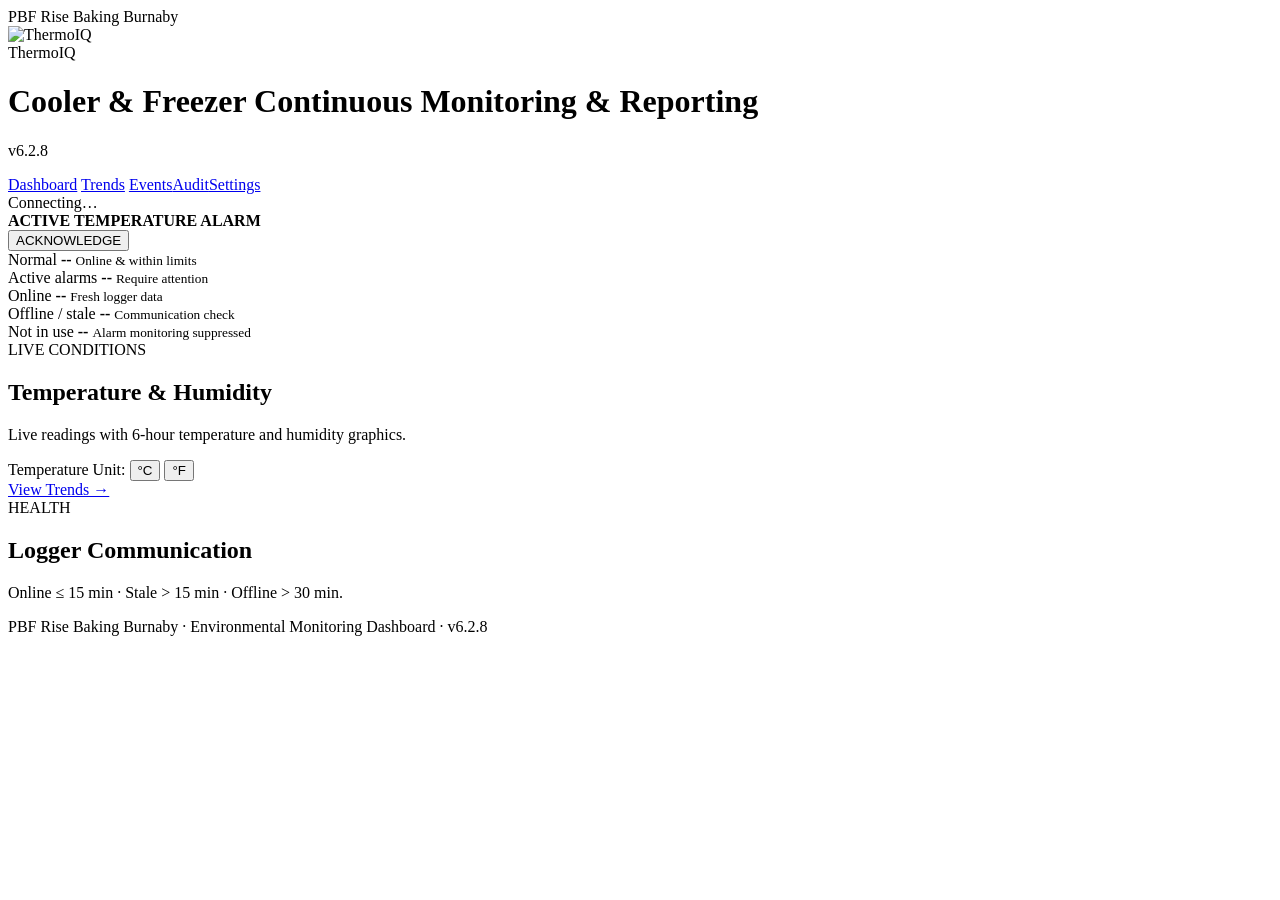
==== app/static/index.html @ 64454fb5 "Release v6.2.8 Softer tab glow, larger site name, smaller title, white bold date and time" ====
<!doctype html>
<html>
<head>
<meta charset="utf-8">
<meta name="viewport" content="width=device-width,initial-scale=1">
<title>ThermoIQ · Cooler & Freezer Continuous Monitoring</title>
<link rel="icon" type="image/svg+xml" href="/static/thermoiq-mark.svg"><link rel="stylesheet" href="/static/style.css?v=6.2.8">
</head>
<body>
<header class="topbar">
  <div class="site-name">PBF Rise Baking Burnaby</div>
  <div class="brand">
    <img class="brand-logo" src="/static/thermoiq-mark.svg" alt="ThermoIQ">
    <div>
      <div class="wordmark">Thermo<span class="iq">IQ</span></div>
      <h1>Cooler &amp; Freezer Continuous Monitoring &amp; Reporting</h1>
      <p>v6.2.8</p>
    </div>
  </div>
  <nav>
    <a class="active" href="/">Dashboard</a>
    <a href="/trends">Trends</a>
    <a href="/events">Events</a><a href="/audit">Audit</a><a href="/settings">Settings</a>
  </nav>
  <div id="conn" class="connection">Connecting…</div>
</header>

<main>
  <section id="alarmBanner" class="alarm-banner hidden">
    <div>
      <strong>ACTIVE TEMPERATURE ALARM</strong>
      <div id="alarmText"></div>
    </div>
    <button onclick="acknowledge()">ACKNOWLEDGE</button>
  </section>

  <section class="hero-grid">
    <div class="hero-card">
      <span>Normal</span>
      <strong id="normal">--</strong>
      <small>Online & within limits</small>
    </div>
    <div class="hero-card alarm-count">
      <span>Active alarms</span>
      <strong id="alarms">--</strong>
      <small>Require attention</small>
    </div>
    <div class="hero-card">
      <span>Online</span>
      <strong id="online">--</strong>
      <small>Fresh logger data</small>
    </div>
    <div class="hero-card">
      <span>Offline / stale</span>
      <strong id="offline">--</strong>
      <small>Communication check</small>
    </div>
    <div class="hero-card suppress-count">
      <span>Not in use</span>
      <strong id="suppressed">--</strong>
      <small>Alarm monitoring suppressed</small>
    </div>
  </section>

  <section class="section-head dashboard-head">
    <div>
      <span class="eyebrow">LIVE CONDITIONS</span>
      <h2>Temperature & Humidity</h2>
      <p>Live readings with 6-hour temperature and humidity graphics.</p>
    </div>
    <div class="actions">
      <div class="unit-switch" aria-label="Temperature unit">
        <span>Temperature Unit:</span>
        <button id="cBtn" class="unit-active" onclick="setUnit(false)">°C</button>
        <button id="fBtn" onclick="setUnit(true)">°F</button>
      </div>
      <a class="button primary" href="/trends">View Trends →</a>
    </div>
  </section>

  <section id="cards" class="instrument-grid graph-dashboard"></section>

  <section class="panel">
    <div class="section-head compact">
      <div>
        <span class="eyebrow">HEALTH</span>
        <h2>Logger Communication</h2>
        <p>Online ≤ 15 min · Stale > 15 min · Offline > 30 min.</p>
      </div>
    </div>
    <div id="status"></div>
  </section>
</main>

<footer>
  PBF Rise Baking Burnaby · Environmental Monitoring Dashboard · v6.2.8
</footer>
<script src="/static/dashboard.js?v=6.2.8"></script>
</body>
</html>
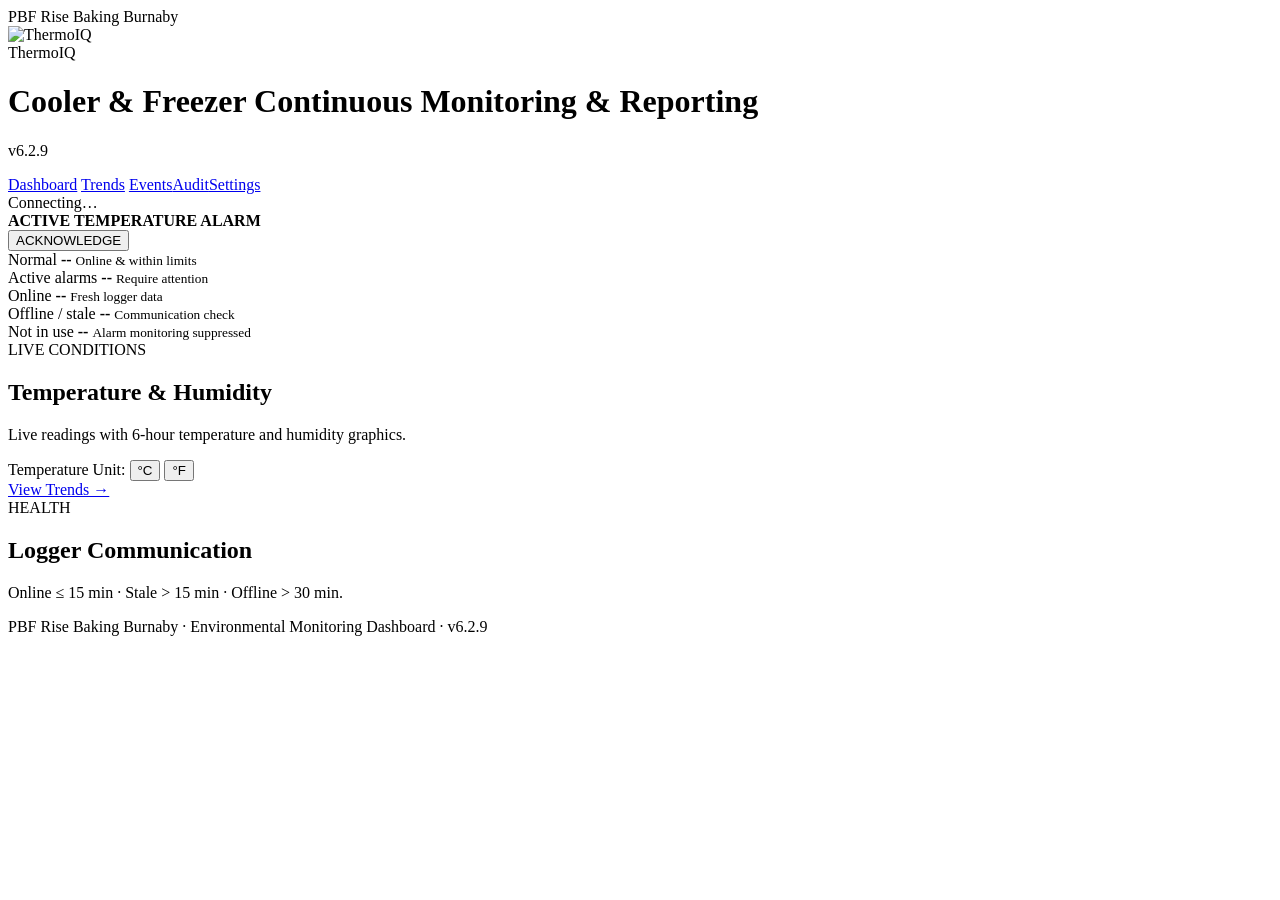
==== commit e7bdf006: "Release v6.2.9 Softer selected tab, heavier ThermoIQ wordmark, lighter title" ====
--- a/app/static/index.html
+++ b/app/static/index.html
@@ -4,7 +4,7 @@
 <meta charset="utf-8">
 <meta name="viewport" content="width=device-width,initial-scale=1">
 <title>ThermoIQ · Cooler & Freezer Continuous Monitoring</title>
-<link rel="icon" type="image/svg+xml" href="/static/thermoiq-mark.svg"><link rel="stylesheet" href="/static/style.css?v=6.2.8">
+<link rel="icon" type="image/svg+xml" href="/static/thermoiq-mark.svg"><link rel="stylesheet" href="/static/style.css?v=6.2.9">
 </head>
 <body>
 <header class="topbar">
@@ -14,7 +14,7 @@
     <div>
       <div class="wordmark">Thermo<span class="iq">IQ</span></div>
       <h1>Cooler &amp; Freezer Continuous Monitoring &amp; Reporting</h1>
-      <p>v6.2.8</p>
+      <p>v6.2.9</p>
     </div>
   </div>
   <nav>
@@ -93,8 +93,8 @@
 </main>
 
 <footer>
-  PBF Rise Baking Burnaby · Environmental Monitoring Dashboard · v6.2.8
+  PBF Rise Baking Burnaby · Environmental Monitoring Dashboard · v6.2.9
 </footer>
-<script src="/static/dashboard.js?v=6.2.8"></script>
+<script src="/static/dashboard.js?v=6.2.9"></script>
 </body>
 </html>
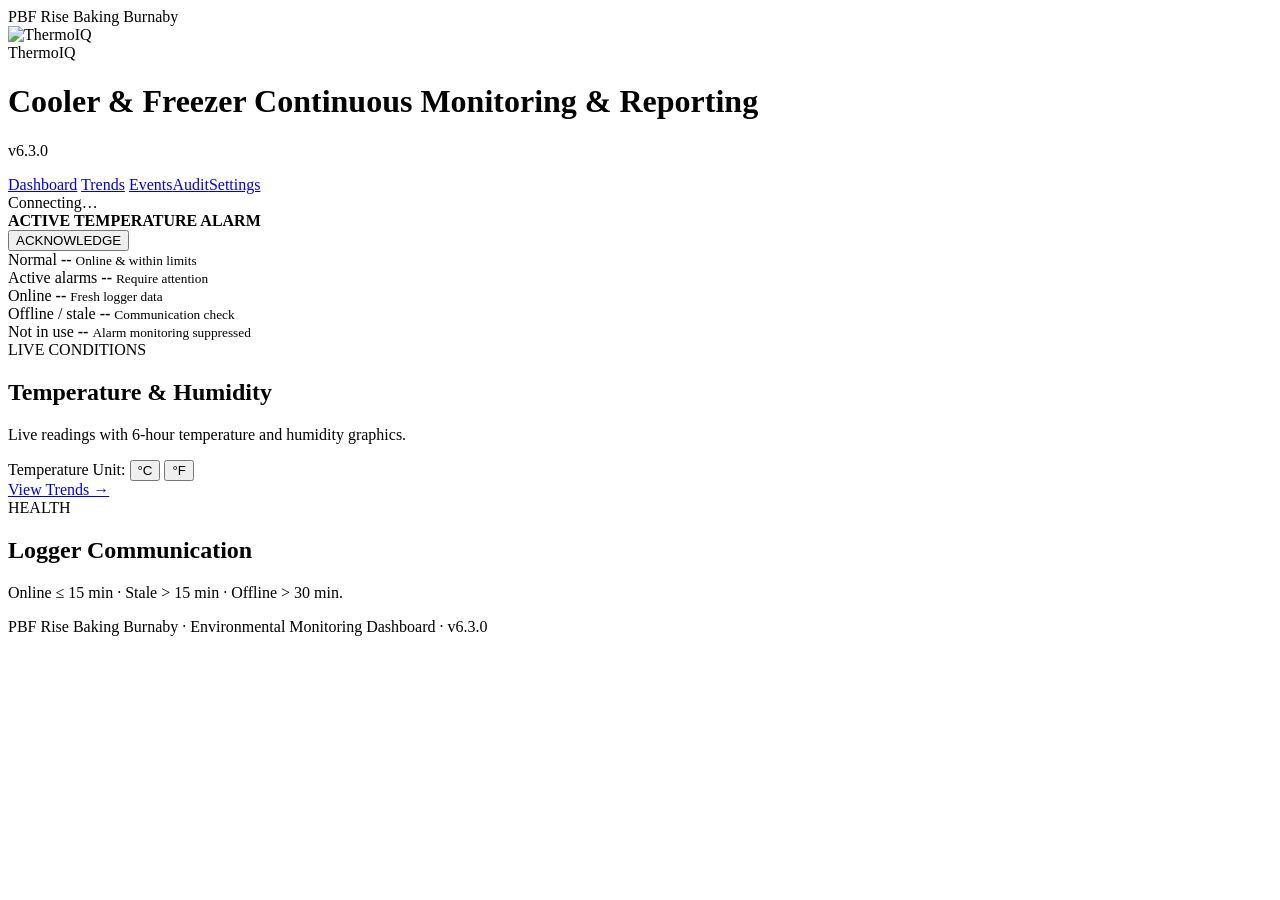
==== commit f6eacdb8: "Release v6.3.0 User logins and role rights, collapsible settings, event/audit date filters, trends l" ====
--- a/app/static/index.html
+++ b/app/static/index.html
@@ -4,7 +4,7 @@
 <meta charset="utf-8">
 <meta name="viewport" content="width=device-width,initial-scale=1">
 <title>ThermoIQ · Cooler & Freezer Continuous Monitoring</title>
-<link rel="icon" type="image/svg+xml" href="/static/thermoiq-mark.svg"><link rel="stylesheet" href="/static/style.css?v=6.2.9">
+<link rel="icon" type="image/svg+xml" href="/static/thermoiq-mark.svg"><link rel="stylesheet" href="/static/style.css?v=6.3.0">
 </head>
 <body>
 <header class="topbar">
@@ -14,7 +14,7 @@
     <div>
       <div class="wordmark">Thermo<span class="iq">IQ</span></div>
       <h1>Cooler &amp; Freezer Continuous Monitoring &amp; Reporting</h1>
-      <p>v6.2.9</p>
+      <p>v6.3.0</p>
     </div>
   </div>
   <nav>
@@ -93,8 +93,8 @@
 </main>
 
 <footer>
-  PBF Rise Baking Burnaby · Environmental Monitoring Dashboard · v6.2.9
+  PBF Rise Baking Burnaby · Environmental Monitoring Dashboard · v6.3.0
 </footer>
-<script src="/static/dashboard.js?v=6.2.9"></script>
+<script src="/static/dashboard.js?v=6.3.0"></script>
 </body>
 </html>
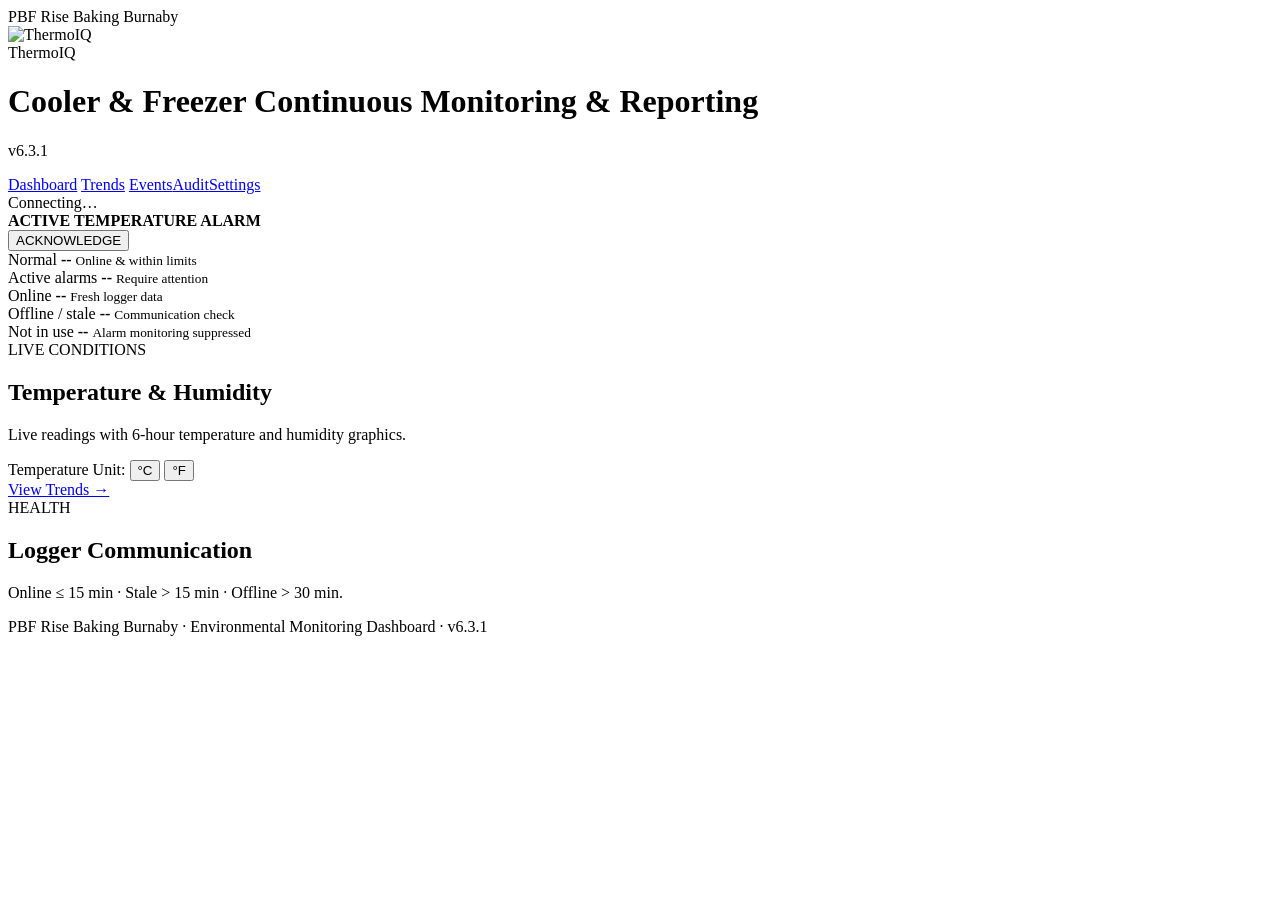
==== commit b8f76bd6: "Release v6.3.1 Alarm Reliability" ====
--- a/app/static/index.html
+++ b/app/static/index.html
@@ -4,7 +4,7 @@
 <meta charset="utf-8">
 <meta name="viewport" content="width=device-width,initial-scale=1">
 <title>ThermoIQ · Cooler & Freezer Continuous Monitoring</title>
-<link rel="icon" type="image/svg+xml" href="/static/thermoiq-mark.svg"><link rel="stylesheet" href="/static/style.css?v=6.3.0">
+<link rel="icon" type="image/svg+xml" href="/static/thermoiq-mark.svg"><link rel="stylesheet" href="/static/style.css?v=6.3.1">
 </head>
 <body>
 <header class="topbar">
@@ -14,7 +14,7 @@
     <div>
       <div class="wordmark">Thermo<span class="iq">IQ</span></div>
       <h1>Cooler &amp; Freezer Continuous Monitoring &amp; Reporting</h1>
-      <p>v6.3.0</p>
+      <p>v6.3.1</p>
     </div>
   </div>
   <nav>
@@ -93,8 +93,8 @@
 </main>
 
 <footer>
-  PBF Rise Baking Burnaby · Environmental Monitoring Dashboard · v6.3.0
+  PBF Rise Baking Burnaby · Environmental Monitoring Dashboard · v6.3.1
 </footer>
-<script src="/static/dashboard.js?v=6.3.0"></script>
+<script src="/static/dashboard.js?v=6.3.1"></script>
 </body>
 </html>
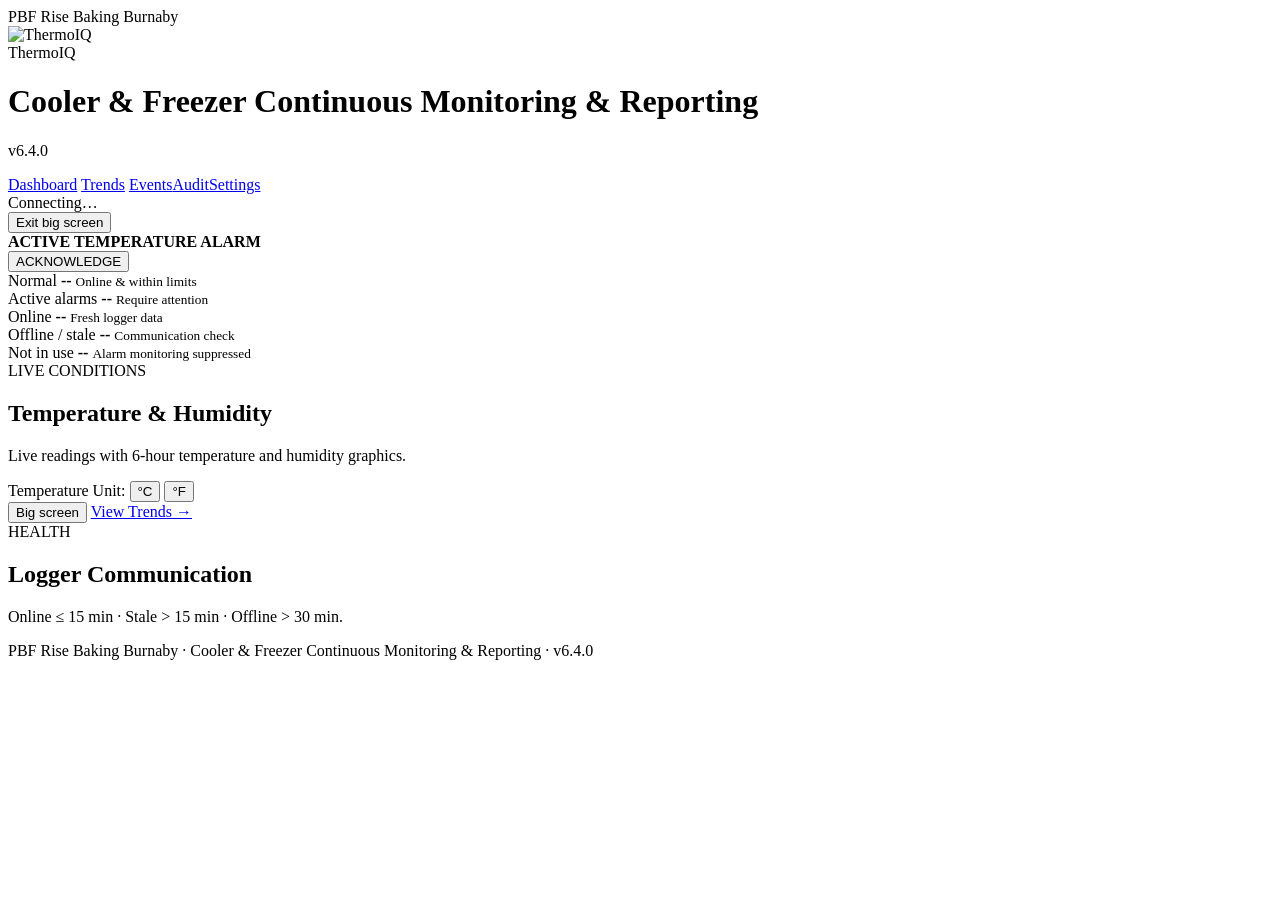
==== commit 289fb116: "Release v6.4.0 Same header on all pages, Trends compare and custom dates, big screen mode, phone fix" ====
--- a/app/static/index.html
+++ b/app/static/index.html
@@ -4,7 +4,7 @@
 <meta charset="utf-8">
 <meta name="viewport" content="width=device-width,initial-scale=1">
 <title>ThermoIQ · Cooler & Freezer Continuous Monitoring</title>
-<link rel="icon" type="image/svg+xml" href="/static/thermoiq-mark.svg"><link rel="stylesheet" href="/static/style.css?v=6.3.1">
+<link rel="icon" type="image/svg+xml" href="/static/thermoiq-mark.svg"><link rel="stylesheet" href="/static/style.css?v=6.4.0">
 </head>
 <body>
 <header class="topbar">
@@ -14,7 +14,7 @@
     <div>
       <div class="wordmark">Thermo<span class="iq">IQ</span></div>
       <h1>Cooler &amp; Freezer Continuous Monitoring &amp; Reporting</h1>
-      <p>v6.3.1</p>
+      <p>v6.4.0</p>
     </div>
   </div>
   <nav>
@@ -25,6 +25,7 @@
   <div id="conn" class="connection">Connecting…</div>
 </header>
 
+<button type="button" id="tvExit" class="tv-exit" onclick="setTv(false)">Exit big screen</button>
 <main>
   <section id="alarmBanner" class="alarm-banner hidden">
     <div>
@@ -74,6 +75,7 @@
         <button id="cBtn" class="unit-active" onclick="setUnit(false)">°C</button>
         <button id="fBtn" onclick="setUnit(true)">°F</button>
       </div>
+      <button type="button" class="tv-btn" onclick="setTv(true)" title="Full-screen view for a wall TV">Big screen</button>
       <a class="button primary" href="/trends">View Trends →</a>
     </div>
   </section>
@@ -93,8 +95,8 @@
 </main>
 
 <footer>
-  PBF Rise Baking Burnaby · Environmental Monitoring Dashboard · v6.3.1
+  PBF Rise Baking Burnaby · Cooler &amp; Freezer Continuous Monitoring &amp; Reporting · v6.4.0
 </footer>
-<script src="/static/dashboard.js?v=6.3.1"></script>
+<script src="/static/dashboard.js?v=6.4.0"></script>
 </body>
 </html>
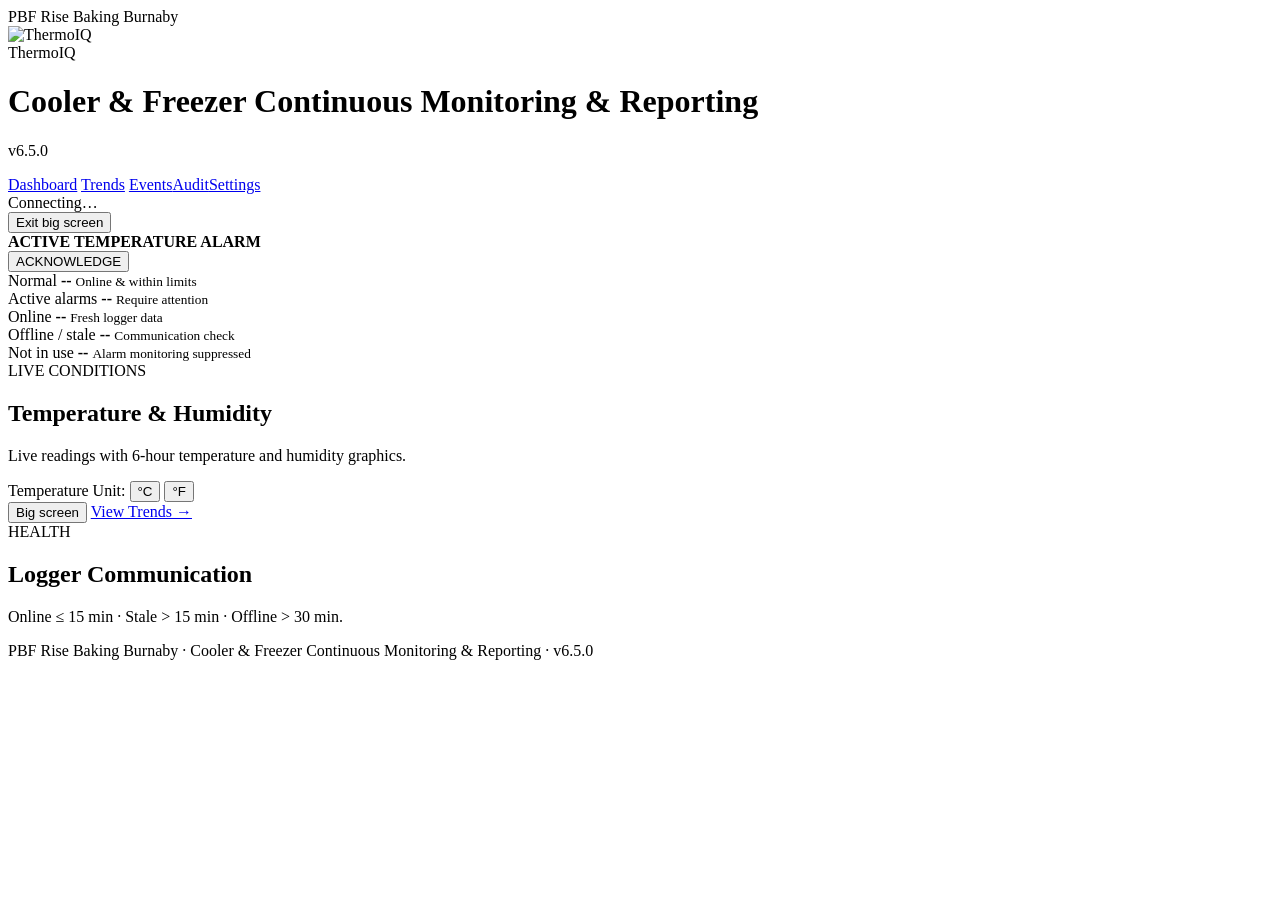
==== commit 0ce424f4: "Release v6.5.0 Event log and audit trail moved to SQLite (faster filters), buildx on server" ====
--- a/app/static/index.html
+++ b/app/static/index.html
@@ -4,7 +4,7 @@
 <meta charset="utf-8">
 <meta name="viewport" content="width=device-width,initial-scale=1">
 <title>ThermoIQ · Cooler & Freezer Continuous Monitoring</title>
-<link rel="icon" type="image/svg+xml" href="/static/thermoiq-mark.svg"><link rel="stylesheet" href="/static/style.css?v=6.4.0">
+<link rel="icon" type="image/svg+xml" href="/static/thermoiq-mark.svg"><link rel="stylesheet" href="/static/style.css?v=6.5.0">
 </head>
 <body>
 <header class="topbar">
@@ -14,7 +14,7 @@
     <div>
       <div class="wordmark">Thermo<span class="iq">IQ</span></div>
       <h1>Cooler &amp; Freezer Continuous Monitoring &amp; Reporting</h1>
-      <p>v6.4.0</p>
+      <p>v6.5.0</p>
     </div>
   </div>
   <nav>
@@ -95,8 +95,8 @@
 </main>
 
 <footer>
-  PBF Rise Baking Burnaby · Cooler &amp; Freezer Continuous Monitoring &amp; Reporting · v6.4.0
+  PBF Rise Baking Burnaby · Cooler &amp; Freezer Continuous Monitoring &amp; Reporting · v6.5.0
 </footer>
-<script src="/static/dashboard.js?v=6.4.0"></script>
+<script src="/static/dashboard.js?v=6.5.0"></script>
 </body>
 </html>
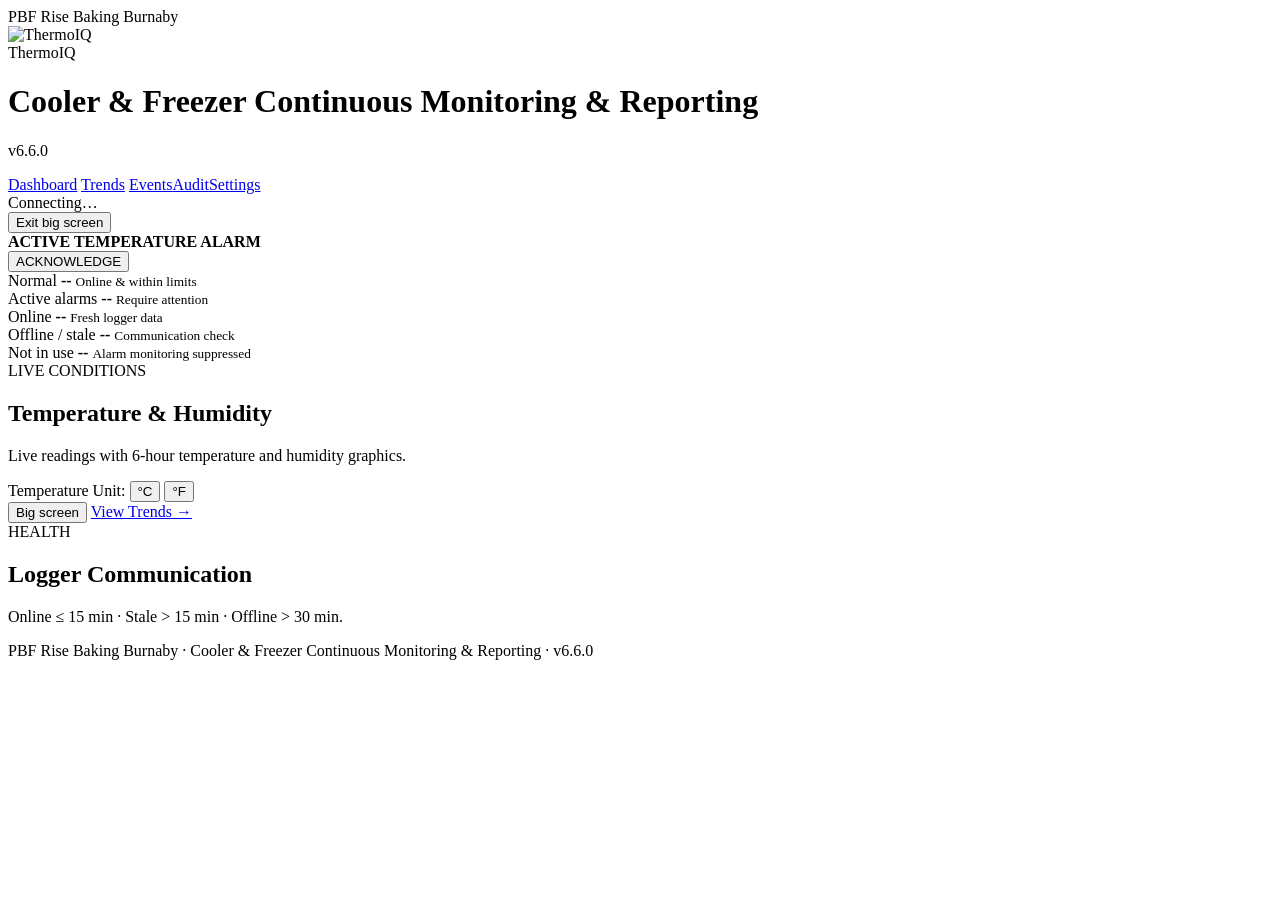
==== commit 20811cc5: "Release v6.6.0 Report summary, weekly/monthly QA Excel, calibration-due reminders, filtered Excel do" ====
--- a/app/static/index.html
+++ b/app/static/index.html
@@ -4,7 +4,7 @@
 <meta charset="utf-8">
 <meta name="viewport" content="width=device-width,initial-scale=1">
 <title>ThermoIQ · Cooler & Freezer Continuous Monitoring</title>
-<link rel="icon" type="image/svg+xml" href="/static/thermoiq-mark.svg"><link rel="stylesheet" href="/static/style.css?v=6.5.0">
+<link rel="icon" type="image/svg+xml" href="/static/thermoiq-mark.svg"><link rel="stylesheet" href="/static/style.css?v=6.6.0">
 </head>
 <body>
 <header class="topbar">
@@ -14,7 +14,7 @@
     <div>
       <div class="wordmark">Thermo<span class="iq">IQ</span></div>
       <h1>Cooler &amp; Freezer Continuous Monitoring &amp; Reporting</h1>
-      <p>v6.5.0</p>
+      <p>v6.6.0</p>
     </div>
   </div>
   <nav>
@@ -95,8 +95,8 @@
 </main>
 
 <footer>
-  PBF Rise Baking Burnaby · Cooler &amp; Freezer Continuous Monitoring &amp; Reporting · v6.5.0
+  PBF Rise Baking Burnaby · Cooler &amp; Freezer Continuous Monitoring &amp; Reporting · v6.6.0
 </footer>
-<script src="/static/dashboard.js?v=6.5.0"></script>
+<script src="/static/dashboard.js?v=6.6.0"></script>
 </body>
 </html>
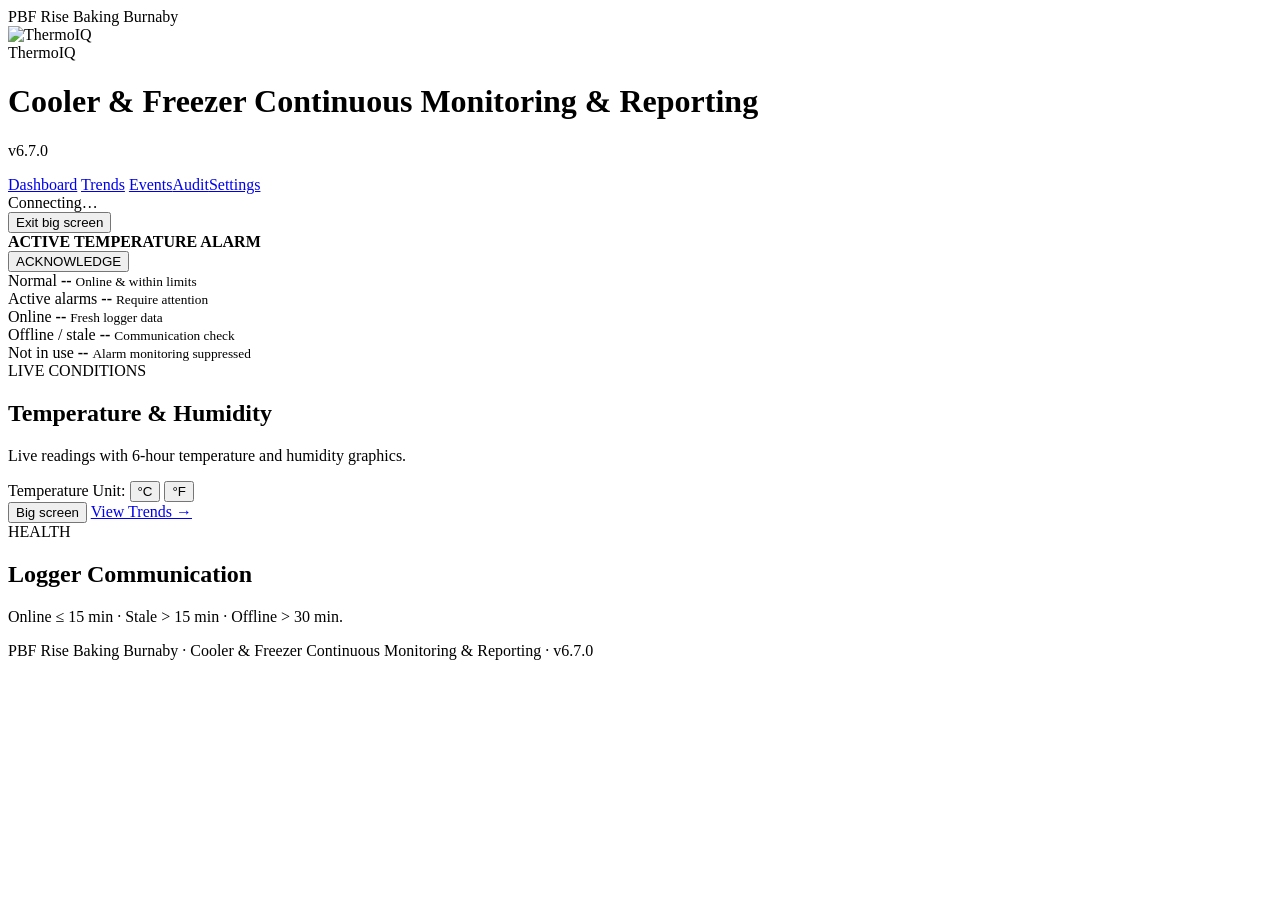
==== commit 45592bdd: "Release v6.7.0 U5-U10: no-data and LI-COR alarms, escalation to supervisors, /healthz, one-minute sc" ====
--- a/app/static/index.html
+++ b/app/static/index.html
@@ -4,7 +4,7 @@
 <meta charset="utf-8">
 <meta name="viewport" content="width=device-width,initial-scale=1">
 <title>ThermoIQ · Cooler & Freezer Continuous Monitoring</title>
-<link rel="icon" type="image/svg+xml" href="/static/thermoiq-mark.svg"><link rel="stylesheet" href="/static/style.css?v=6.6.0">
+<link rel="icon" type="image/svg+xml" href="/static/thermoiq-mark.svg"><link rel="stylesheet" href="/static/style.css?v=6.7.0">
 </head>
 <body>
 <header class="topbar">
@@ -14,7 +14,7 @@
     <div>
       <div class="wordmark">Thermo<span class="iq">IQ</span></div>
       <h1>Cooler &amp; Freezer Continuous Monitoring &amp; Reporting</h1>
-      <p>v6.6.0</p>
+      <p>v6.7.0</p>
     </div>
   </div>
   <nav>
@@ -95,8 +95,8 @@
 </main>
 
 <footer>
-  PBF Rise Baking Burnaby · Cooler &amp; Freezer Continuous Monitoring &amp; Reporting · v6.6.0
+  PBF Rise Baking Burnaby · Cooler &amp; Freezer Continuous Monitoring &amp; Reporting · v6.7.0
 </footer>
-<script src="/static/dashboard.js?v=6.6.0"></script>
+<script src="/static/dashboard.js?v=6.7.0"></script>
 </body>
 </html>
